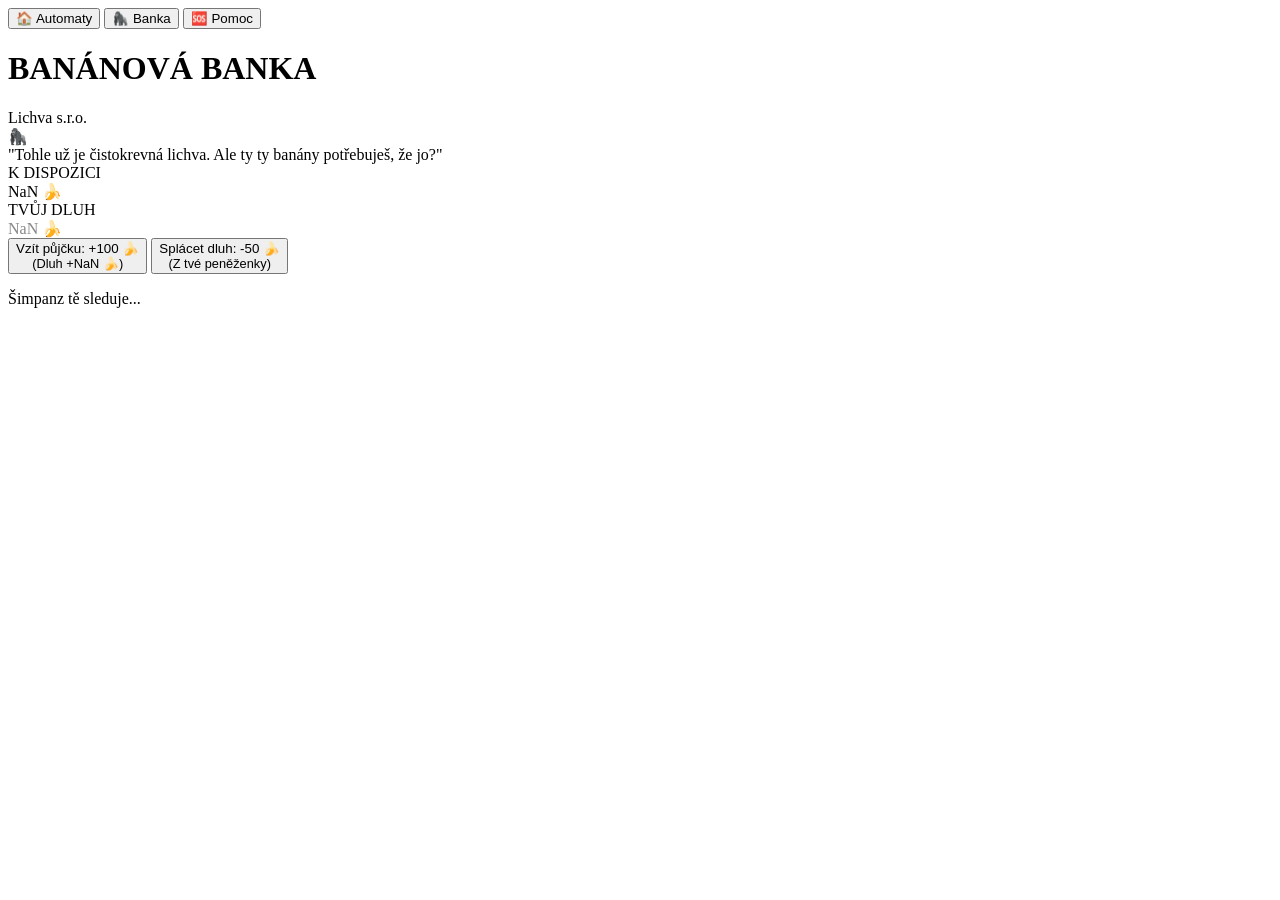
==== bank.html @ c56942bd "Create bank.html" ====
<!DOCTYPE html>
<html lang="cs">
<head>
    <meta charset="UTF-8">
    <meta name="viewport" content="width=device-width, initial-scale=1.0">
    <title>Banka - Davidovy Automaty</title>
    <link rel="preconnect" href="https://fonts.googleapis.com">
    <link rel="preconnect" href="https://fonts.gstatic.com" crossorigin>
    <link href="https://fonts.googleapis.com/css2?family=Montserrat:wght@800;900&family=Poppins:wght@500;700&display=swap" rel="stylesheet">
    <link rel="stylesheet" href="style.css">
</head>
<body>

    <nav class="navbar">
        <button class="nav-btn" onclick="navigate('index.html')">🏠 Automaty</button>
        <button class="nav-btn active" onclick="navigate('bank.html')">🦍 Banka</button>
        <button class="nav-btn" onclick="navigate('help.html')">🆘 Pomoc</button>
    </nav>

    <div class="page-layout">
        <div class="panel-container">
            <div class="header">
                <h1>BANÁNOVÁ BANKA</h1>
                <div class="subtitle">Lichva s.r.o.</div>
            </div>

            <div class="chimp-image">🦍</div>
            
            <div class="bank-quote" id="bank-quote">...</div>

            <div class="status-bar">
                <div class="status-box">
                    <div class="status-label">K DISPOZICI</div>
                    <div class="status-val val-good"><span class="wallet-display">100</span> 🍌</div>
                </div>
                <div class="status-box">
                    <div class="status-label">TVŮJ DLUH</div>
                    <div class="status-val val-bad"><span class="debt-display">0</span> 🍌</div>
                </div>
            </div>

            <button id="loan-button" class="btn-primary btn-bank">Vzít půjčku: +100 🍌<br><span id="loan-cost-text" style="font-size:0.8rem">(Dluh +150 🍌)</span></button>
            <button id="pay-button" class="btn-primary btn-pay">Splácet dluh: -50 🍌<br><span style="font-size:0.8rem">(Z tvé peněženky)</span></button>
            
            <div class="message-box">
                <p id="bank-message">Šimpanz tě sleduje...</p>
            </div>
        </div>
    </div>

    <script>
        const urlParams = new URLSearchParams(window.location.search);
        let wallet = parseInt(urlParams.get('wallet')) ?? 100;
        let debt = parseInt(urlParams.get('debt')) ?? 0;
        let spinsInDebt = parseInt(urlParams.get('spins')) ?? 0;
        let loanCount = parseInt(urlParams.get('loans')) ?? 0;
        let currentDebtIncrease = 150 + (loanCount * 50);

        function navigate(page) {
            window.location.href = `${page}?wallet=${wallet}&debt=${debt}&spins=${spinsInDebt}&loans=${loanCount}`;
        }

        const walletDisplays = document.querySelectorAll('.wallet-display');
        const debtDisplays = document.querySelectorAll('.debt-display');
        const loanButton = document.getElementById("loan-button");
        const payButton = document.getElementById("pay-button");
        const bankMessage = document.getElementById("bank-message");
        const bankQuote = document.getElementById("bank-quote");
        const loanCostText = document.getElementById("loan-cost-text");

        function updateAllDisplays() {
            walletDisplays.forEach(el => el.textContent = wallet);
            debtDisplays.forEach(el => el.textContent = debt);
            debtDisplays.forEach(el => {
                if (debt > 0) el.parentElement.style.color = "#ff4b2b";
                else el.parentElement.style.color = "#888";
            });
        }

        function updateBankUI() {
            loanCostText.textContent = `(Dluh +${currentDebtIncrease} 🍌)`;
            if (loanCount === 0) bankQuote.textContent = '"Došly banány? Žádný problém. Půjčím ti 100 banánů, ale tvůj dluh stoupne o 150. A čím víckrát přijdeš, tím hůř pro tebe!"';
            else if (loanCount === 1) bankQuote.textContent = '"Zase jsi tady? Půjčím ti dalších 100, ale vzhledem k tvé situaci ti naúčtuju víc."';
            else if (loanCount === 2) bankQuote.textContent = '"Ty opravdu neumíš hrát, co? Riziková přirážka! Bude to bolet."';
            else bankQuote.textContent = '"Tohle už je čistokrevná lichva. Ale ty ty banány potřebuješ, že jo?"';
        }

        loanButton.addEventListener('click', () => {
            wallet += 100;
            debt += currentDebtIncrease; 
            loanCount++;
            currentDebtIncrease = 150 + (loanCount * 50); 
            updateBankUI();
            bankMessage.textContent = "Šimpanz se směje: 'Výborně! Příště už to bude dražší.'";
            bankMessage.className = "lose";
            updateAllDisplays();
        });

        payButton.addEventListener('click', () => {
            if (debt === 0) {
                bankMessage.textContent = "Nemáš žádný dluh. Běž hrát!"; bankMessage.className = "win"; return;
            }
            if (wallet >= 50) {
                wallet -= 50;
                let payAmount = Math.min(debt, 50);
                debt -= payAmount;
                
                if (debt === 0) {
                    spinsInDebt = 0; loanCount = 0; currentDebtIncrease = 150;
                    updateBankUI();
                    bankMessage.textContent = `Splaceno! Šimpanz nevypadá nadšeně, že máš čistý štít.`;
                } else {
                    bankMessage.textContent = `Splaceno ${payAmount}🍌. Šimpanz chce víc!`;
                }
                bankMessage.className = "win";
            } else {
                bankMessage.textContent = "Nemáš dost banánů na splátku (potřebuješ 50)!"; bankMessage.className = "lose";
            }
            updateAllDisplays();
        });

        // Init
        updateBankUI();
        updateAllDisplays();
    </script>
</body>
</html>
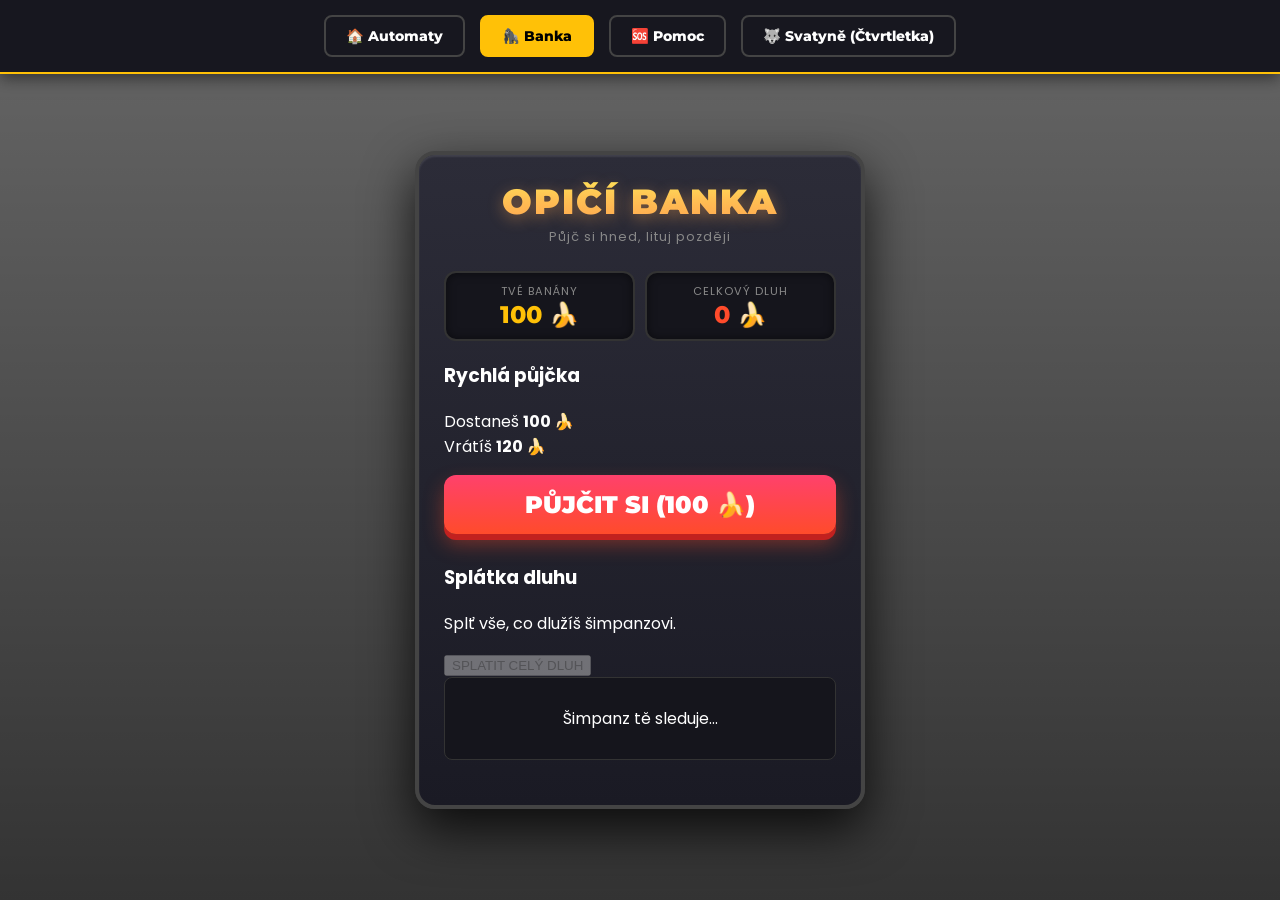
==== commit ba167a90: "Update bank.html" ====
--- a/bank.html
+++ b/bank.html
@@ -3,7 +3,7 @@
 <head>
     <meta charset="UTF-8">
     <meta name="viewport" content="width=device-width, initial-scale=1.0">
-    <title>Banka - Davidovy Automaty</title>
+    <title>Opičí Banka</title>
     <link rel="preconnect" href="https://fonts.googleapis.com">
     <link rel="preconnect" href="https://fonts.gstatic.com" crossorigin>
     <link href="https://fonts.googleapis.com/css2?family=Montserrat:wght@800;900&family=Poppins:wght@500;700&display=swap" rel="stylesheet">
@@ -15,33 +15,41 @@
         <button class="nav-btn" onclick="navigate('index.html')">🏠 Automaty</button>
         <button class="nav-btn active" onclick="navigate('bank.html')">🦍 Banka</button>
         <button class="nav-btn" onclick="navigate('help.html')">🆘 Pomoc</button>
+        <button class="nav-btn" onclick="window.location.href='cpp.html'">🐺 Svatyně (Čtvrtletka)</button>
     </nav>
 
     <div class="page-layout">
         <div class="panel-container">
             <div class="header">
-                <h1>BANÁNOVÁ BANKA</h1>
-                <div class="subtitle">Lichva s.r.o.</div>
+                <h1>OPIČÍ BANKA</h1>
+                <div class="subtitle">Půjč si hned, lituj později</div>
             </div>
-
-            <div class="chimp-image">🦍</div>
-            
-            <div class="bank-quote" id="bank-quote">...</div>
 
             <div class="status-bar">
                 <div class="status-box">
-                    <div class="status-label">K DISPOZICI</div>
-                    <div class="status-val val-good"><span class="wallet-display">100</span> 🍌</div>
+                    <div class="status-label">TVÉ BANÁNY</div>
+                    <div class="status-val val-good"><span id="wallet-display">0</span> 🍌</div>
                 </div>
                 <div class="status-box">
-                    <div class="status-label">TVŮJ DLUH</div>
-                    <div class="status-val val-bad"><span class="debt-display">0</span> 🍌</div>
+                    <div class="status-label">CELKOVÝ DLUH</div>
+                    <div class="status-val val-bad"><span id="debt-display">0</span> 🍌</div>
                 </div>
             </div>
 
-            <button id="loan-button" class="btn-primary btn-bank">Vzít půjčku: +100 🍌<br><span id="loan-cost-text" style="font-size:0.8rem">(Dluh +150 🍌)</span></button>
-            <button id="pay-button" class="btn-primary btn-pay">Splácet dluh: -50 🍌<br><span style="font-size:0.8rem">(Z tvé peněženky)</span></button>
-            
+            <div class="bank-actions">
+                <div class="action-card">
+                    <h3>Rychlá půjčka</h3>
+                    <p>Dostaneš <strong>100 🍌</strong><br>Vrátíš <strong>120 🍌</strong></p>
+                    <button class="btn-primary" onclick="takeLoan()">PŮJČIT SI (100 🍌)</button>
+                </div>
+
+                <div class="action-card">
+                    <h3>Splátka dluhu</h3>
+                    <p>Splť vše, co dlužíš šimpanzovi.</p>
+                    <button class="btn-secondary" id="repay-btn" onclick="repayDebt()">SPLATIT CELÝ DLUH</button>
+                </div>
+            </div>
+
             <div class="message-box">
                 <p id="bank-message">Šimpanz tě sleduje...</p>
             </div>
@@ -49,79 +57,53 @@
     </div>
 
     <script>
+        // Načtení dat z URL
         const urlParams = new URLSearchParams(window.location.search);
-        let wallet = parseInt(urlParams.get('wallet')) ?? 100;
-        let debt = parseInt(urlParams.get('debt')) ?? 0;
-        let spinsInDebt = parseInt(urlParams.get('spins')) ?? 0;
-        let loanCount = parseInt(urlParams.get('loans')) ?? 0;
-        let currentDebtIncrease = 150 + (loanCount * 50);
+        let wallet = parseInt(urlParams.get('wallet')); wallet = isNaN(wallet) ? 100 : wallet;
+        let debt = parseInt(urlParams.get('debt')); debt = isNaN(debt) ? 0 : debt;
+        let spinsInDebt = parseInt(urlParams.get('spins')); spinsInDebt = isNaN(spinsInDebt) ? 0 : spinsInDebt;
+        let loanCount = parseInt(urlParams.get('loans')); loanCount = isNaN(loanCount) ? 0 : loanCount;
+
+        const walletDisplay = document.getElementById('wallet-display');
+        const debtDisplay = document.getElementById('debt-display');
+        const bankMessage = document.getElementById('bank-message');
+
+        function updateUI() {
+            walletDisplay.textContent = wallet;
+            debtDisplay.textContent = debt;
+            document.getElementById('repay-btn').disabled = (debt <= 0 || wallet < debt);
+        }
 
         function navigate(page) {
             window.location.href = `${page}?wallet=${wallet}&debt=${debt}&spins=${spinsInDebt}&loans=${loanCount}`;
         }
 
-        const walletDisplays = document.querySelectorAll('.wallet-display');
-        const debtDisplays = document.querySelectorAll('.debt-display');
-        const loanButton = document.getElementById("loan-button");
-        const payButton = document.getElementById("pay-button");
-        const bankMessage = document.getElementById("bank-message");
-        const bankQuote = document.getElementById("bank-quote");
-        const loanCostText = document.getElementById("loan-cost-text");
-
-        function updateAllDisplays() {
-            walletDisplays.forEach(el => el.textContent = wallet);
-            debtDisplays.forEach(el => el.textContent = debt);
-            debtDisplays.forEach(el => {
-                if (debt > 0) el.parentElement.style.color = "#ff4b2b";
-                else el.parentElement.style.color = "#888";
-            });
+        function takeLoan() {
+            // FIXNÍ ÚROK: Půjčíš 100, přičte se 120 k dluhu
+            wallet += 100;
+            debt += 120;
+            loanCount++;
+            
+            bankMessage.textContent = "Šimpanz ti hodil svazek banánů. Užij si je!";
+            bankMessage.style.color = "#4ade80";
+            updateUI();
         }
 
-        function updateBankUI() {
-            loanCostText.textContent = `(Dluh +${currentDebtIncrease} 🍌)`;
-            if (loanCount === 0) bankQuote.textContent = '"Došly banány? Žádný problém. Půjčím ti 100 banánů, ale tvůj dluh stoupne o 150. A čím víckrát přijdeš, tím hůř pro tebe!"';
-            else if (loanCount === 1) bankQuote.textContent = '"Zase jsi tady? Půjčím ti dalších 100, ale vzhledem k tvé situaci ti naúčtuju víc."';
-            else if (loanCount === 2) bankQuote.textContent = '"Ty opravdu neumíš hrát, co? Riziková přirážka! Bude to bolet."';
-            else bankQuote.textContent = '"Tohle už je čistokrevná lichva. Ale ty ty banány potřebuješ, že jo?"';
+        function repayDebt() {
+            if (wallet >= debt) {
+                wallet -= debt;
+                debt = 0;
+                spinsInDebt = 0; // Resetujeme počítadlo "tikání" úroku v automatech
+                bankMessage.textContent = "Jsi volný! Dluh je splacen.";
+                bankMessage.style.color = "#4ade80";
+            } else {
+                bankMessage.textContent = "Nemáš dost banánů na splacení!";
+                bankMessage.style.color = "#ff4b2b";
+            }
+            updateUI();
         }
 
-        loanButton.addEventListener('click', () => {
-            wallet += 100;
-            debt += currentDebtIncrease; 
-            loanCount++;
-            currentDebtIncrease = 150 + (loanCount * 50); 
-            updateBankUI();
-            bankMessage.textContent = "Šimpanz se směje: 'Výborně! Příště už to bude dražší.'";
-            bankMessage.className = "lose";
-            updateAllDisplays();
-        });
-
-        payButton.addEventListener('click', () => {
-            if (debt === 0) {
-                bankMessage.textContent = "Nemáš žádný dluh. Běž hrát!"; bankMessage.className = "win"; return;
-            }
-            if (wallet >= 50) {
-                wallet -= 50;
-                let payAmount = Math.min(debt, 50);
-                debt -= payAmount;
-                
-                if (debt === 0) {
-                    spinsInDebt = 0; loanCount = 0; currentDebtIncrease = 150;
-                    updateBankUI();
-                    bankMessage.textContent = `Splaceno! Šimpanz nevypadá nadšeně, že máš čistý štít.`;
-                } else {
-                    bankMessage.textContent = `Splaceno ${payAmount}🍌. Šimpanz chce víc!`;
-                }
-                bankMessage.className = "win";
-            } else {
-                bankMessage.textContent = "Nemáš dost banánů na splátku (potřebuješ 50)!"; bankMessage.className = "lose";
-            }
-            updateAllDisplays();
-        });
-
-        // Init
-        updateBankUI();
-        updateAllDisplays();
+        updateUI();
     </script>
 </body>
 </html>
--- a/style.css
+++ b/style.css
@@ -0,0 +1,162 @@
+/* --- 1. Animace --- */
+@keyframes spin {
+    0% { transform: translateY(-5px); filter: blur(1px); opacity: 0.8; }
+    25% { transform: translateY(5px); }
+    50% { transform: translateY(-8px); filter: blur(2px); }
+    75% { transform: translateY(8px); }
+    100% { transform: translateY(0px); filter: blur(1px); opacity: 0.8; }
+}
+
+@keyframes land {
+    0% { transform: translateY(-20px); opacity: 0.5; }
+    100% { transform: translateY(0); opacity: 1; }
+}
+
+/* --- 2. Hlavni nastaveni a Pozadi --- */
+body {
+    font-family: 'Poppins', sans-serif;
+    background: linear-gradient(rgba(0, 0, 0, 0.6), rgba(0, 0, 0, 0.8)), url('https://cdn.pixabay.com/photo/2016/06/09/20/38/minions-1446594_1280.jpg') center/cover fixed;
+    margin: 0;
+    color: #fff;
+    min-height: 100vh;
+}
+
+/* --- 3. Navigacni menu --- */
+.navbar {
+    position: fixed;
+    top: 0; left: 0; width: 100%;
+    background: rgba(20, 20, 28, 0.95);
+    backdrop-filter: blur(10px);
+    display: flex; justify-content: center; gap: 15px; padding: 15px 0;
+    z-index: 1000; box-shadow: 0 4px 15px rgba(0,0,0,0.5);
+    border-bottom: 2px solid #ffc107;
+}
+
+.nav-btn {
+    background: transparent; color: #fff; border: 2px solid #444;
+    padding: 10px 20px; border-radius: 8px;
+    font-family: 'Montserrat', sans-serif; font-weight: 800; font-size: 0.9rem;
+    cursor: pointer; transition: all 0.2s; text-decoration: none;
+}
+.nav-btn:hover { background: #ffc107; color: #000; border-color: #ffc107; transform: translateY(-2px); }
+.nav-btn.active { background: #ffc107; color: #000; border-color: #ffc107; }
+
+/* --- 4. Layout Stranek --- */
+.page-layout {
+    display: flex; flex-direction: column; align-items: center; justify-content: center;
+    min-height: 100vh; padding: 100px 20px 40px 20px; box-sizing: border-box;
+}
+
+/* --- 5. Spolecne panely --- */
+.panel-container {
+    background: linear-gradient(180deg, #2c2c38 0%, #1a1a24 100%);
+    border-radius: 20px; border: 4px solid #444;
+    box-shadow: 0 20px 50px rgba(0,0,0,0.8), inset 0 2px 2px rgba(255,255,255,0.1);
+    width: 100%; max-width: 450px; padding: 25px; box-sizing: border-box;
+}
+
+.header { text-align: center; margin-bottom: 25px; }
+.header h1 {
+    font-family: 'Montserrat', sans-serif; font-weight: 900; font-size: 2.2rem; margin: 0;
+    background: linear-gradient(to bottom, #ffe259, #ffa751);
+    -webkit-background-clip: text; -webkit-text-fill-color: transparent;
+    text-shadow: 0px 4px 15px rgba(255, 167, 81, 0.4); letter-spacing: 2px;
+}
+.subtitle { font-size: 0.8rem; color: #888; letter-spacing: 1px; margin-top: 5px; }
+
+.status-bar { display: flex; gap: 10px; margin-bottom: 20px; }
+.status-box {
+    background: #15151c; border: 2px solid #333; border-radius: 12px;
+    padding: 10px; flex: 1; text-align: center; box-shadow: inset 0 0 10px rgba(0,0,0,0.5);
+}
+.status-label { font-size: 0.7rem; color: #888; letter-spacing: 1px; }
+.status-val { font-family: 'Montserrat', sans-serif; font-weight: 800; font-size: 1.5rem; }
+.val-good { color: #ffc107; }
+.val-bad { color: #ff4b2b; }
+
+/* --- 6. Automat --- */
+.reels-window {
+    background: #0a0a0d; border-radius: 15px; padding: 20px; border: 3px solid #111;
+    box-shadow: inset 0 10px 20px rgba(0,0,0,0.8); margin-bottom: 20px;
+}
+.reels { display: flex; justify-content: space-between; }
+.reel {
+    width: 30%; aspect-ratio: 3/4; background: linear-gradient(180deg, #e6e6e6 0%, #ffffff 50%, #e6e6e6 100%);
+    border-radius: 10px; display: flex; justify-content: center; align-items: center;
+    font-size: 4rem; color: #000; box-shadow: inset 0 5px 10px rgba(0,0,0,0.3), 0 5px 15px rgba(0,0,0,0.5);
+    border: 1px solid #999;
+}
+.reel.spinning { animation: spin 0.1s linear infinite; }
+.reel.landed { animation: land 0.3s ease-out; }
+
+.btn-primary {
+    background: linear-gradient(180deg, #ff416c, #ff4b2b); color: white; border: none;
+    border-radius: 12px; font-family: 'Montserrat', sans-serif; font-weight: 900;
+    font-size: 1.5rem; padding: 15px 0; cursor: pointer; width: 100%;
+    box-shadow: 0 6px 0 #c2211f, 0 10px 20px rgba(255, 75, 43, 0.4); transition: all 0.1s; margin-bottom: 10px;
+}
+.btn-primary:active:not(:disabled) { transform: translateY(6px); box-shadow: 0 0px 0 #c2211f; }
+.btn-primary:disabled { background: #555; box-shadow: 0 6px 0 #333; cursor: not-allowed; color: #888; }
+
+.message-box { background: #15151c; border: 1px solid #333; border-radius: 8px; padding: 12px; text-align: center; margin-bottom: 20px; }
+#message { margin: 0; font-weight: 700; font-size: 1rem; color: #aaa; }
+#message.win { color: #4CAF50; text-shadow: 0 0 10px rgba(76, 175, 80, 0.5); }
+#message.lose { color: #ff4b2b; }
+
+.rules { background: rgba(0,0,0,0.2); border-radius: 10px; padding: 15px; }
+.rules h3 { margin: 0 0 10px 0; font-family: 'Montserrat', sans-serif; font-size: 0.9rem; color: #888; text-align: center; letter-spacing: 2px; }
+.payout-grid { display: grid; grid-template-columns: 1fr 1fr; gap: 10px; font-size: 0.85rem; }
+.payout-item { display: flex; justify-content: space-between; background: #1a1a24; padding: 8px 12px; border-radius: 6px; border: 1px solid #2a2a35; }
+.prize { color: #ffc107; font-weight: bold; }
+
+/* --- 7. Banka CSS --- */
+.chimp-image { font-size: 6rem; text-align: center; margin: -10px 0 10px 0; filter: drop-shadow(0 10px 10px rgba(0,0,0,0.5)); }
+.bank-quote { text-align: center; font-style: italic; color: #aaa; margin-bottom: 20px; background: #111; padding: 15px; border-radius: 10px; border-left: 4px solid #ff4b2b; }
+.btn-bank { background: linear-gradient(180deg, #11998e, #38ef7d); box-shadow: 0 6px 0 #0d7a71; margin-bottom: 15px; }
+.btn-bank:active:not(:disabled) { transform: translateY(6px); box-shadow: 0 0px 0 #0d7a71; }
+.btn-pay { background: linear-gradient(180deg, #f7b733, #fc4a1a); box-shadow: 0 6px 0 #c23912; }
+.btn-pay:active:not(:disabled) { transform: translateY(6px); box-shadow: 0 0px 0 #c23912; }
+
+/* --- 8. Pomoc CSS --- */
+.help-content { text-align: center; line-height: 1.6; }
+.help-icon { font-size: 4rem; margin-bottom: 15px; }
+.warning-text { color: #ff4b2b; font-weight: bold; font-size: 1.2rem; margin-bottom: 15px; }
+.help-list { text-align: left; background: #15151c; padding: 20px 20px 20px 40px; border-radius: 10px; margin-bottom: 20px; }
+.hotline { font-family: 'Montserrat', sans-serif; font-size: 1.5rem; color: #4CAF50; background: #111; padding: 15px; border-radius: 10px; border: 2px dashed #4CAF50;}
+.about-me { text-align: center; margin-top: 20px; font-size: 0.8rem; color: #666; font-style: italic; letter-spacing: 1px; }
+
+/* --- 9. Toast Zpravy --- */
+.chimp-toast {
+    position: fixed; bottom: -150px; right: 20px; width: 300px;
+    background: #1a1a24; border: 2px solid #ff4b2b; border-radius: 10px;
+    box-shadow: 0 10px 30px rgba(0,0,0,0.8); z-index: 2000;
+    transition: bottom 0.5s cubic-bezier(0.175, 0.885, 0.32, 1.275);
+    display: flex; flex-direction: column; overflow: hidden;
+}
+.chimp-toast.show { bottom: 20px; }
+.toast-header { background: #ff4b2b; color: #fff; padding: 8px 12px; font-weight: bold; font-size: 0.9rem; }
+.toast-body { padding: 15px; color: #ddd; font-size: 0.95rem; font-style: italic; }
+
+/* --- 10. Chat (Seznamka) --- */
+.chat-app { background: #ffe6eb; color: #333; border-radius: 20px; padding: 20px; max-width: 400px; width: 100%; box-shadow: 0 10px 40px rgba(0,0,0,0.8); text-align: center; border: 5px solid #ff4b8b; }
+.chat-title { font-family: 'Comic Sans MS', cursive; color: #ff4b8b; font-size: 2.2rem; margin: 0 0 10px 0; font-weight: 900;}
+.chat-profile-name { font-weight: bold; font-size: 1.2rem; margin-bottom: 15px; }
+.chat-img { width: 100%; border-radius: 15px; border: 3px solid #ff4b8b; margin-bottom: 15px; }
+.chat-bubble { background: #fff; padding: 15px; border-radius: 15px; text-align: left; font-style: italic; box-shadow: 0 4px 10px rgba(0,0,0,0.1); margin-bottom: 20px; border-bottom-left-radius: 0; }
+.btn-chat { background: #ff4b8b; color: white; border: none; padding: 15px; border-radius: 10px; font-size: 1.2rem; font-weight: bold; cursor: pointer; width: 100%; margin-bottom: 10px; box-shadow: 0 4px 0 #c21a5b; }
+.btn-chat:active { transform: translateY(4px); box-shadow: 0 0px 0 #c21a5b; }
+.btn-escape { background: #555; color: white; border: none; padding: 10px; border-radius: 10px; cursor: pointer; width: 100%; font-weight: bold;}
+
+/* --- 11. Hack/Glitch --- */
+@keyframes jitter-mild {
+    0% { transform: translate(0, 0); } 25% { transform: translate(1px, -1px); } 50% { transform: translate(-1px, 1px); } 75% { transform: translate(-2px, 0px); } 100% { transform: translate(0, 0); }
+}
+@keyframes jitter-extreme {
+    0% { transform: translate(0, 0) skew(0deg); filter: hue-rotate(0deg); } 20% { transform: translate(-5px, 5px) skew(5deg); filter: hue-rotate(90deg); }
+    40% { transform: translate(5px, -5px) skew(-5deg); filter: contrast(200%); } 60% { transform: translate(-5px, -5px) skew(2deg); filter: invert(100%); }
+    80% { transform: translate(5px, 5px) skew(-2deg); filter: blur(2px); } 100% { transform: translate(0, 0) skew(0deg); filter: hue-rotate(0deg); }
+}
+@keyframes flashAd { 0%, 100% { background: #ff00ff; color: #ffff00; } 50% { background: #00ffff; color: #ff0000; } }
+.fake-ad { position: fixed; padding: 15px; border: 5px solid #fff; font-family: 'Comic Sans MS', 'Arial', sans-serif; font-weight: 900; font-size: 1.2rem; text-align: center; z-index: 9999; box-shadow: 0 0 20px rgba(0,0,0,0.8); animation: flashAd 0.15s infinite; pointer-events: none; }
+.fake-ad button.chat-btn { margin-top: 10px; padding: 10px; font-size: 1rem; font-weight: bold; background: yellow; color: red; border: 2px solid red; cursor: crosshair; pointer-events: auto; }
+.fake-ad button.close-btn { position: absolute; top: -10px; right: -10px; background: red; color: white; border: 2px solid white; border-radius: 50%; width: 30px; height: 30px; font-weight: bold; cursor: pointer; pointer-events: auto; box-shadow: 0 0 5px black; }
